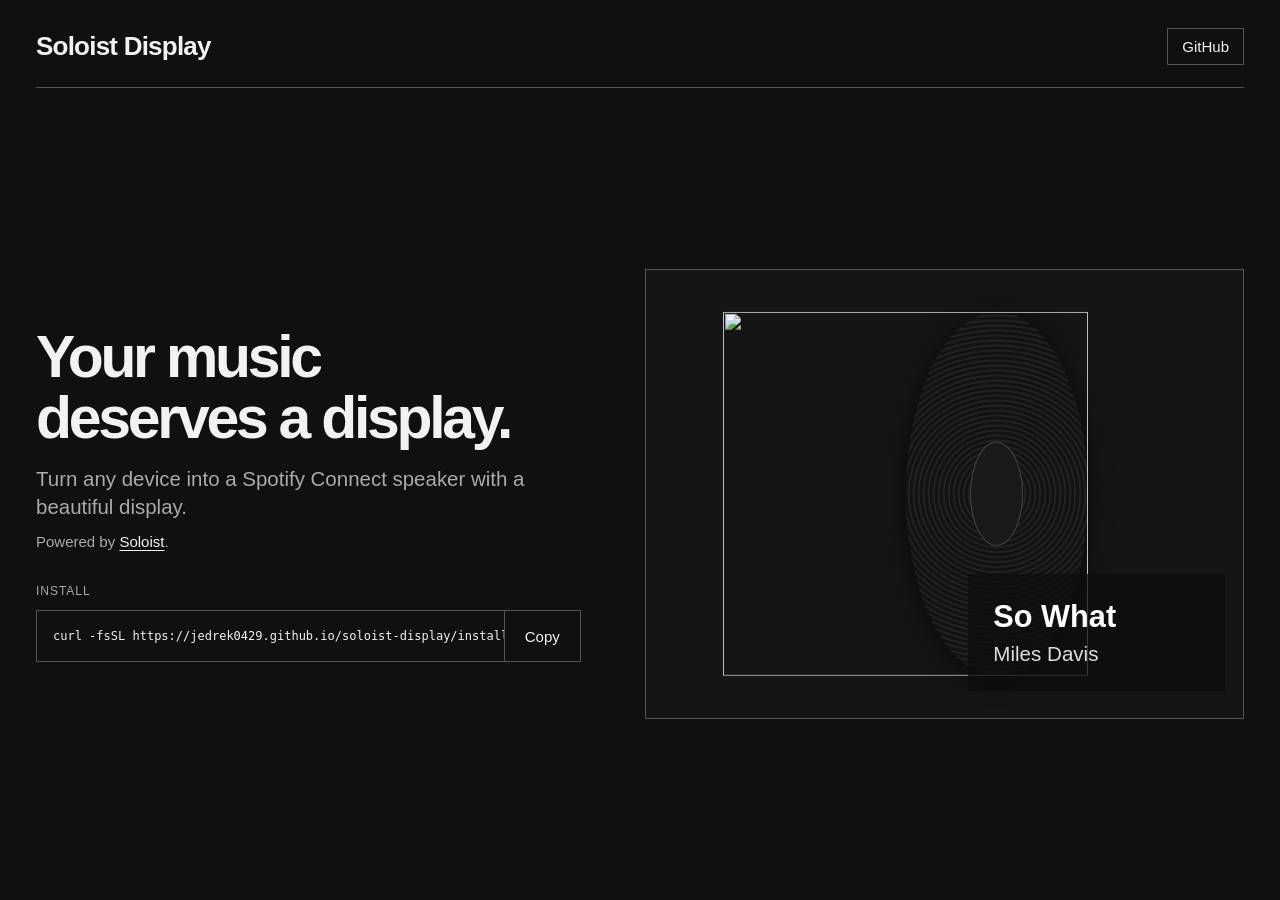
==== site/index.html @ 77459bb2 "style: match half-exposed vinyl in landing poster" ====
<!doctype html>
<html lang="en">
<head>
<meta charset="utf-8">
<meta name="viewport" content="width=device-width,initial-scale=1">
<meta name="theme-color" content="#101010">
<meta name="description" content="Soloist Display — a beautiful now-playing display powered by Spotify Soloist.">
<title>Soloist Display</title>
<link rel="preload" as="image" href="./kind-of-blue.jpg" fetchpriority="high">
<style>
:root{color-scheme:dark;font:15px Arial,Helvetica,sans-serif;background:#101010;color:#f2f2f2;--ink:#f2f2f2;--bg:#101010;--line:#555}
*{box-sizing:border-box}
body{margin:0;min-height:100dvh;background:var(--bg)}
a,button{color:inherit;font:inherit}
a{text-decoration:none}
a:hover{text-decoration:underline}
a:focus-visible,button:focus-visible{outline:2px solid var(--ink);outline-offset:3px}
.shell{width:min(1320px,calc(100% - 72px));margin:auto;min-height:100dvh;display:flex;flex-direction:column}
.topbar{display:flex;align-items:center;justify-content:space-between;gap:20px;border-bottom:1px solid var(--line);padding:28px 0 22px}
.brand{font-size:26px;font-weight:600;letter-spacing:-.03em}
.nav-link{border:1px solid var(--line);padding:9px 14px;white-space:nowrap}
.nav-link:hover{background:var(--ink);color:var(--bg);text-decoration:none}
main{flex:1;min-height:0;display:grid;grid-template-columns:minmax(0,1fr) minmax(0,1.1fr);gap:clamp(30px,5vw,76px);align-items:center;padding:28px 0}
.hero{text-align:left;min-width:0}
h1{font-size:clamp(40px,4.6vw,72px);font-weight:600;letter-spacing:-.055em;line-height:1.05;margin:0 0 16px;text-wrap:balance}
.description{color:#aaa;margin:0 0 13px;font-size:clamp(17px,1.6vw,22px);line-height:1.35;max-width:490px}.powered{color:#aaa;margin:0;font-size:15px}
.powered a{color:var(--ink);text-underline-offset:3px;text-decoration:underline}
.preview{margin:0;position:relative;aspect-ratio:4/3;width:100%;overflow:hidden;border:1px solid var(--line);background:#151515}
.preview iframe{position:absolute;inset:0;z-index:2;display:block;width:100%;height:100%;border:0;pointer-events:none;opacity:0;transition:opacity .16s ease}
.preview-poster{position:absolute;inset:0;overflow:hidden;background:#151515;color:#fff;transition:opacity .16s ease}
.preview-poster:before{content:'';position:absolute;inset:-20%;background:url('./kind-of-blue.jpg') center/cover no-repeat;filter:blur(28px) brightness(.3);transform:scale(1.1)}
.poster-art{position:absolute;width:61%;aspect-ratio:1;left:13%;top:50%;transform:translateY(-50%)}
.poster-vinyl{position:absolute;inset:0;left:50%;border-radius:50%;background:repeating-radial-gradient(circle,#121212 0 2px,#272727 3px,#121212 5px);box-shadow:0 4px 25px #0009}
.poster-vinyl:after{content:'';position:absolute;inset:36%;border-radius:50%;background:#191919;box-shadow:0 0 0 1px #444}
.poster-cover{position:absolute;inset:0;width:100%;height:100%;object-fit:cover}
.poster-meta{position:absolute;right:3%;bottom:6%;width:43%;padding:clamp(12px,2.3vw,25px);background:rgba(13,13,13,.75);font:600 clamp(16px,2.4vw,32px)/1.15 Arial,Helvetica,sans-serif}
.poster-meta span{display:block;margin-top:8px;color:#ddd;font-size:.67em;font-weight:400}
.preview[data-ready='true'] iframe{opacity:1}
.preview[data-ready='true'] .preview-poster{opacity:0;visibility:hidden}

.install{margin-top:34px}
.label{display:block;font-size:12px;letter-spacing:.08em;text-transform:uppercase;color:#aaa;margin-bottom:12px}
.command{display:flex;border:1px solid var(--line);min-width:0}
.command code{flex:1;min-width:0;overflow:auto;white-space:nowrap;padding:16px;font:12px/1.5 ui-monospace,SFMono-Regular,Consolas,monospace}
.command button{cursor:pointer;background:transparent;border:0;border-left:1px solid var(--line);padding:0 20px}
.command button:hover{background:var(--ink);color:var(--bg)}
.version{display:inline-block;margin-top:10px;font-size:12px;color:#888}

[hidden]{display:none!important}
@media(min-width:801px) and (max-height:710px){.topbar{padding:14px 0}main{padding:14px 0}.preview{max-height:calc(100dvh - 105px);width:auto;justify-self:center;max-width:100%}.install{margin-top:22px}}
@media(max-width:800px){.shell{width:calc(100% - 40px)}main{display:flex;flex-direction:column;align-items:stretch;gap:32px;padding:42px 0}.hero{width:100%}h1{font-size:clamp(38px,8vw,60px)}.preview{width:100%;max-width:680px;align-self:center}}
@media(max-width:560px){.shell{width:calc(100% - 32px)}.topbar{padding:20px 0}.brand{font-size:22px}main{padding-top:38px;gap:28px}.command{flex-direction:column}.command button{padding:12px;border-left:0;border-top:1px solid var(--line)}}
@media(prefers-reduced-motion:reduce){.preview iframe,.preview-poster{transition:none}}
</style>
</head>
<body>
<div class="shell">
<header class="topbar"><a class="brand" href="./" aria-label="Soloist Display home">Soloist Display</a><a class="nav-link" href="https://github.com/jedrek0429/soloist-display">GitHub</a></header>
<main>
<section class="hero"><h1>Your music deserves a display.</h1><p class="description">Turn any device into a Spotify Connect speaker with a beautiful display.</p><p class="powered">Powered by <a href="https://developer.spotify.com/documentation/soloist">Soloist</a>.</p><section class="install" id="install"><span class="label">Install</span><div class="command"><code id="command">curl -fsSL https://jedrek0429.github.io/soloist-display/install.sh | sh</code><button type="button" id="copy">Copy</button></div><!-- release-version --></section></section>
<figure class="preview" aria-label="Live Soloist Display preview: Miles Davis, So What">
<div class="preview-poster" aria-hidden="true">
<div class="poster-art"><div class="poster-vinyl"></div><img class="poster-cover" src="./kind-of-blue.jpg" alt="" width="500" height="500" fetchpriority="high"></div>
<div class="poster-meta">So What<span>Miles Davis</span></div>
</div>
<iframe src="./preview.html" title="Animated Soloist Display showing So What by Miles Davis" loading="eager" tabindex="-1"></iframe>
</figure>
</main>
</div>
<script>
const command=document.querySelector('#command').textContent;
const preview=document.querySelector('.preview');
const previewFrame=preview.querySelector('iframe');
window.addEventListener('message',event=>{
 if(event.origin!==location.origin||event.source!==previewFrame.contentWindow||event.data!=='soloist-demo-ready')return;
 preview.dataset.ready='true';
});
document.querySelector('#copy').addEventListener('click',async event=>{
 try{await navigator.clipboard.writeText(command);event.currentTarget.textContent='Copied'}
 catch{event.currentTarget.textContent='Copy failed'}
});
</script>
</body>
</html>
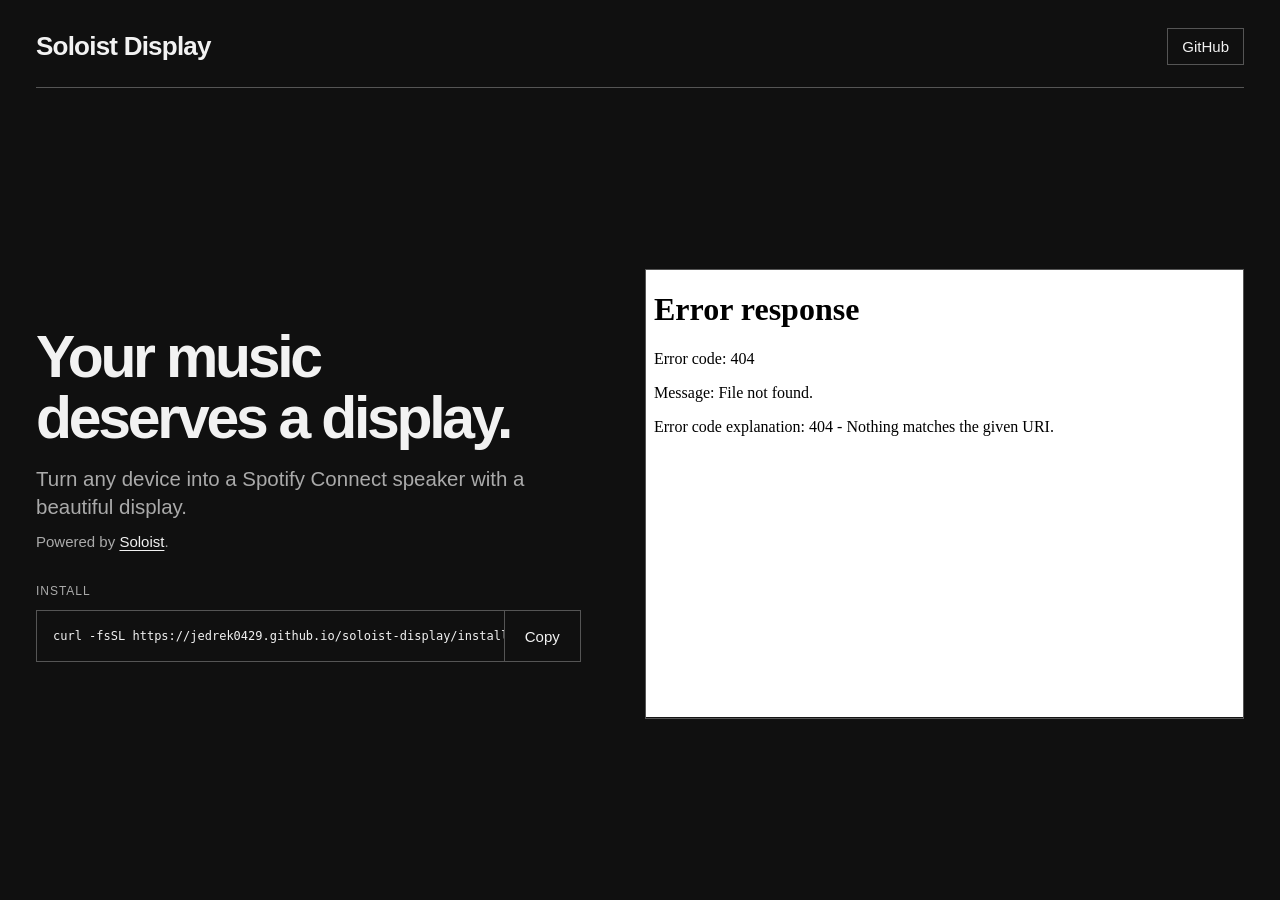
==== commit 4785f65e: "fix: remove mismatched landing-page poster" ====
--- a/site/index.html
+++ b/site/index.html
@@ -7,6 +7,7 @@
 <meta name="description" content="Soloist Display — a beautiful now-playing display powered by Spotify Soloist.">
 <title>Soloist Display</title>
 <link rel="preload" as="image" href="./kind-of-blue.jpg" fetchpriority="high">
+<link rel="preload" as="style" href="./styles.css">
 <style>
 :root{color-scheme:dark;font:15px Arial,Helvetica,sans-serif;background:#101010;color:#f2f2f2;--ink:#f2f2f2;--bg:#101010;--line:#555}
 *{box-sizing:border-box}
@@ -26,17 +27,7 @@
 .description{color:#aaa;margin:0 0 13px;font-size:clamp(17px,1.6vw,22px);line-height:1.35;max-width:490px}.powered{color:#aaa;margin:0;font-size:15px}
 .powered a{color:var(--ink);text-underline-offset:3px;text-decoration:underline}
 .preview{margin:0;position:relative;aspect-ratio:4/3;width:100%;overflow:hidden;border:1px solid var(--line);background:#151515}
-.preview iframe{position:absolute;inset:0;z-index:2;display:block;width:100%;height:100%;border:0;pointer-events:none;opacity:0;transition:opacity .16s ease}
-.preview-poster{position:absolute;inset:0;overflow:hidden;background:#151515;color:#fff;transition:opacity .16s ease}
-.preview-poster:before{content:'';position:absolute;inset:-20%;background:url('./kind-of-blue.jpg') center/cover no-repeat;filter:blur(28px) brightness(.3);transform:scale(1.1)}
-.poster-art{position:absolute;width:61%;aspect-ratio:1;left:13%;top:50%;transform:translateY(-50%)}
-.poster-vinyl{position:absolute;inset:0;left:50%;border-radius:50%;background:repeating-radial-gradient(circle,#121212 0 2px,#272727 3px,#121212 5px);box-shadow:0 4px 25px #0009}
-.poster-vinyl:after{content:'';position:absolute;inset:36%;border-radius:50%;background:#191919;box-shadow:0 0 0 1px #444}
-.poster-cover{position:absolute;inset:0;width:100%;height:100%;object-fit:cover}
-.poster-meta{position:absolute;right:3%;bottom:6%;width:43%;padding:clamp(12px,2.3vw,25px);background:rgba(13,13,13,.75);font:600 clamp(16px,2.4vw,32px)/1.15 Arial,Helvetica,sans-serif}
-.poster-meta span{display:block;margin-top:8px;color:#ddd;font-size:.67em;font-weight:400}
-.preview[data-ready='true'] iframe{opacity:1}
-.preview[data-ready='true'] .preview-poster{opacity:0;visibility:hidden}
+.preview iframe{display:block;width:100%;height:100%;border:0;pointer-events:none}
 
 .install{margin-top:34px}
 .label{display:block;font-size:12px;letter-spacing:.08em;text-transform:uppercase;color:#aaa;margin-bottom:12px}
@@ -50,7 +41,7 @@
 @media(min-width:801px) and (max-height:710px){.topbar{padding:14px 0}main{padding:14px 0}.preview{max-height:calc(100dvh - 105px);width:auto;justify-self:center;max-width:100%}.install{margin-top:22px}}
 @media(max-width:800px){.shell{width:calc(100% - 40px)}main{display:flex;flex-direction:column;align-items:stretch;gap:32px;padding:42px 0}.hero{width:100%}h1{font-size:clamp(38px,8vw,60px)}.preview{width:100%;max-width:680px;align-self:center}}
 @media(max-width:560px){.shell{width:calc(100% - 32px)}.topbar{padding:20px 0}.brand{font-size:22px}main{padding-top:38px;gap:28px}.command{flex-direction:column}.command button{padding:12px;border-left:0;border-top:1px solid var(--line)}}
-@media(prefers-reduced-motion:reduce){.preview iframe,.preview-poster{transition:none}}
+@media(prefers-reduced-motion:reduce){.preview iframe{visibility:visible}}
 </style>
 </head>
 <body>
@@ -58,23 +49,11 @@
 <header class="topbar"><a class="brand" href="./" aria-label="Soloist Display home">Soloist Display</a><a class="nav-link" href="https://github.com/jedrek0429/soloist-display">GitHub</a></header>
 <main>
 <section class="hero"><h1>Your music deserves a display.</h1><p class="description">Turn any device into a Spotify Connect speaker with a beautiful display.</p><p class="powered">Powered by <a href="https://developer.spotify.com/documentation/soloist">Soloist</a>.</p><section class="install" id="install"><span class="label">Install</span><div class="command"><code id="command">curl -fsSL https://jedrek0429.github.io/soloist-display/install.sh | sh</code><button type="button" id="copy">Copy</button></div><!-- release-version --></section></section>
-<figure class="preview" aria-label="Live Soloist Display preview: Miles Davis, So What">
-<div class="preview-poster" aria-hidden="true">
-<div class="poster-art"><div class="poster-vinyl"></div><img class="poster-cover" src="./kind-of-blue.jpg" alt="" width="500" height="500" fetchpriority="high"></div>
-<div class="poster-meta">So What<span>Miles Davis</span></div>
-</div>
-<iframe src="./preview.html" title="Animated Soloist Display showing So What by Miles Davis" loading="eager" tabindex="-1"></iframe>
-</figure>
+<figure class="preview" aria-label="Live Soloist Display preview: Miles Davis, So What"><iframe src="./preview.html" title="Animated Soloist Display showing So What by Miles Davis" loading="eager" tabindex="-1"></iframe></figure>
 </main>
 </div>
 <script>
 const command=document.querySelector('#command').textContent;
-const preview=document.querySelector('.preview');
-const previewFrame=preview.querySelector('iframe');
-window.addEventListener('message',event=>{
- if(event.origin!==location.origin||event.source!==previewFrame.contentWindow||event.data!=='soloist-demo-ready')return;
- preview.dataset.ready='true';
-});
 document.querySelector('#copy').addEventListener('click',async event=>{
  try{await navigator.clipboard.writeText(command);event.currentTarget.textContent='Copied'}
  catch{event.currentTarget.textContent='Copy failed'}
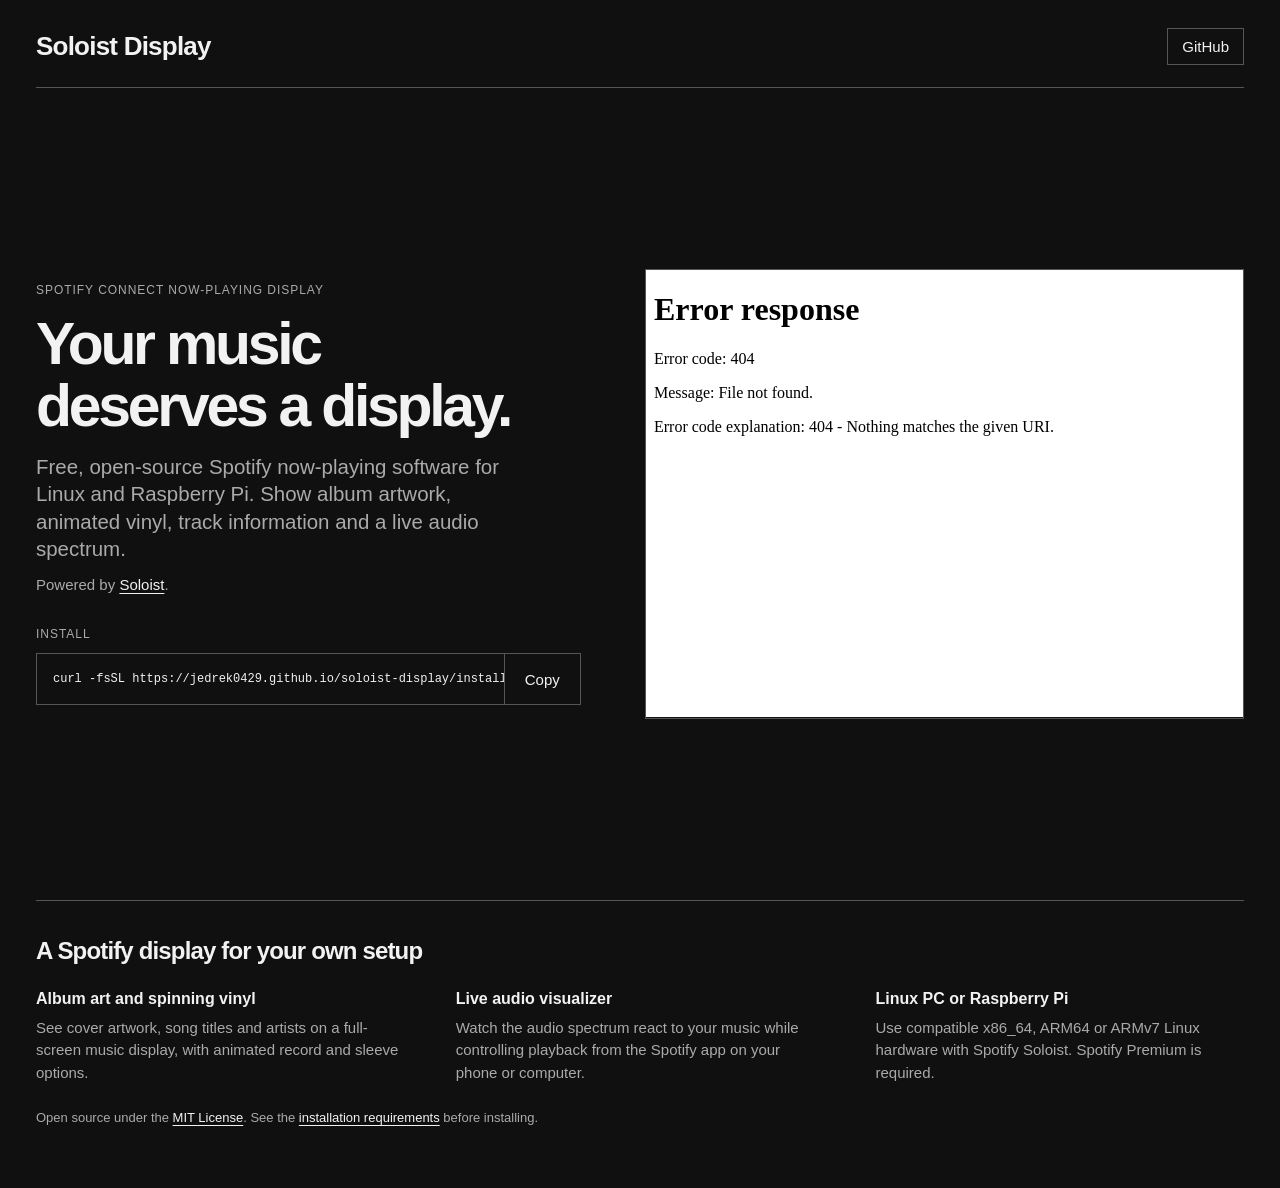
==== commit fcbbe2ce: "seo: describe Soloist Display for Spotify searches" ====
--- a/site/index.html
+++ b/site/index.html
@@ -4,8 +4,43 @@
 <meta charset="utf-8">
 <meta name="viewport" content="width=device-width,initial-scale=1">
 <meta name="theme-color" content="#101010">
-<meta name="description" content="Soloist Display — a beautiful now-playing display powered by Spotify Soloist.">
-<title>Soloist Display</title>
+<meta name="description" content="Free, open-source Spotify Connect display for Linux and Raspberry Pi. See album artwork, animated vinyl, track details and a live audio spectrum.">
+<meta name="robots" content="index,follow,max-image-preview:large">
+<link rel="canonical" href="https://jedrek0429.github.io/soloist-display/">
+<meta property="og:type" content="website">
+<meta property="og:site_name" content="Soloist Display">
+<meta property="og:title" content="Spotify Connect Now Playing Display | Soloist Display">
+<meta property="og:description" content="Turn a Linux PC or Raspberry Pi into a beautiful Spotify Connect display with animated vinyl, album artwork and a live audio visualizer.">
+<meta property="og:url" content="https://jedrek0429.github.io/soloist-display/">
+<meta property="og:image" content="https://jedrek0429.github.io/soloist-display/og-image.webp">
+<meta property="og:image:alt" content="Soloist Display showing album art, vinyl record and now-playing information">
+<meta name="twitter:card" content="summary_large_image">
+<meta name="twitter:title" content="Spotify Connect Now Playing Display | Soloist Display">
+<meta name="twitter:description" content="Open-source Spotify Connect display for Linux and Raspberry Pi, with album art, vinyl animation and a live visualizer.">
+<meta name="twitter:image" content="https://jedrek0429.github.io/soloist-display/og-image.webp">
+<title>Spotify Connect Now Playing Display | Soloist Display</title>
+<script type="application/ld+json">
+{
+  "@context": "https://schema.org",
+  "@type": "SoftwareApplication",
+  "name": "Soloist Display",
+  "url": "https://jedrek0429.github.io/soloist-display/",
+  "description": "Free, open-source Spotify Connect now-playing display for Linux and Raspberry Pi with animated vinyl, cover art, track details and a live audio spectrum.",
+  "applicationCategory": "MultimediaApplication",
+  "operatingSystem": "Linux",
+  "softwareRequirements": "Linux with systemd and glibc 2.38 or later; Spotify Premium",
+  "image": "https://jedrek0429.github.io/soloist-display/og-image.webp",
+  "downloadUrl": "https://github.com/jedrek0429/soloist-display/releases",
+  "codeRepository": "https://github.com/jedrek0429/soloist-display",
+  "license": "https://github.com/jedrek0429/soloist-display/blob/main/LICENSE",
+  "isAccessibleForFree": true,
+  "offers": {
+    "@type": "Offer",
+    "price": "0",
+    "priceCurrency": "USD"
+  }
+}
+</script>
 <link rel="preload" as="image" href="./kind-of-blue.jpg" fetchpriority="high">
 <link rel="preload" as="style" href="./styles.css">
 <style>
@@ -24,7 +59,7 @@
 main{flex:1;min-height:0;display:grid;grid-template-columns:minmax(0,1fr) minmax(0,1.1fr);gap:clamp(30px,5vw,76px);align-items:center;padding:28px 0}
 .hero{text-align:left;min-width:0}
 h1{font-size:clamp(40px,4.6vw,72px);font-weight:600;letter-spacing:-.055em;line-height:1.05;margin:0 0 16px;text-wrap:balance}
-.description{color:#aaa;margin:0 0 13px;font-size:clamp(17px,1.6vw,22px);line-height:1.35;max-width:490px}.powered{color:#aaa;margin:0;font-size:15px}
+.eyebrow{font-size:12px;letter-spacing:.08em;text-transform:uppercase;color:#aaa;margin:0 0 16px}.description{color:#aaa;margin:0 0 13px;font-size:clamp(17px,1.6vw,22px);line-height:1.35;max-width:490px}.powered{color:#aaa;margin:0;font-size:15px}
 .powered a{color:var(--ink);text-underline-offset:3px;text-decoration:underline}
 .preview{margin:0;position:relative;aspect-ratio:4/3;width:100%;overflow:hidden;border:1px solid var(--line);background:#151515}
 .preview iframe{display:block;width:100%;height:100%;border:0;pointer-events:none}
@@ -37,10 +72,17 @@
 .command button:hover{background:var(--ink);color:var(--bg)}
 .version{display:inline-block;margin-top:10px;font-size:12px;color:#888}
 
+.features{width:min(1320px,calc(100% - 72px));margin:0 auto;padding:36px 0 60px;border-top:1px solid var(--line)}
+.features h2{font-size:24px;line-height:1.2;letter-spacing:-.035em;margin:0 0 24px}
+.feature-grid{display:grid;grid-template-columns:repeat(3,minmax(0,1fr));gap:clamp(24px,4vw,64px)}
+.features h3{font-size:16px;font-weight:600;margin:0 0 9px}
+.features p{font-size:15px;line-height:1.5;color:#aaa;margin:0}
+.features .feature-note{margin-top:24px;font-size:13px}
+.features a{text-decoration:underline;text-underline-offset:3px;color:var(--ink)}
 [hidden]{display:none!important}
 @media(min-width:801px) and (max-height:710px){.topbar{padding:14px 0}main{padding:14px 0}.preview{max-height:calc(100dvh - 105px);width:auto;justify-self:center;max-width:100%}.install{margin-top:22px}}
-@media(max-width:800px){.shell{width:calc(100% - 40px)}main{display:flex;flex-direction:column;align-items:stretch;gap:32px;padding:42px 0}.hero{width:100%}h1{font-size:clamp(38px,8vw,60px)}.preview{width:100%;max-width:680px;align-self:center}}
-@media(max-width:560px){.shell{width:calc(100% - 32px)}.topbar{padding:20px 0}.brand{font-size:22px}main{padding-top:38px;gap:28px}.command{flex-direction:column}.command button{padding:12px;border-left:0;border-top:1px solid var(--line)}}
+@media(max-width:800px){.shell,.features{width:calc(100% - 40px)}main{display:flex;flex-direction:column;align-items:stretch;gap:32px;padding:42px 0}.hero{width:100%}h1{font-size:clamp(38px,8vw,60px)}.preview{width:100%;max-width:680px;align-self:center}.feature-grid{grid-template-columns:1fr;gap:24px}}
+@media(max-width:560px){.shell,.features{width:calc(100% - 32px)}.topbar{padding:20px 0}.brand{font-size:22px}main{padding-top:38px;gap:28px}.command{flex-direction:column}.command button{padding:12px;border-left:0;border-top:1px solid var(--line)}}
 @media(prefers-reduced-motion:reduce){.preview iframe{visibility:visible}}
 </style>
 </head>
@@ -48,10 +90,19 @@
 <div class="shell">
 <header class="topbar"><a class="brand" href="./" aria-label="Soloist Display home">Soloist Display</a><a class="nav-link" href="https://github.com/jedrek0429/soloist-display">GitHub</a></header>
 <main>
-<section class="hero"><h1>Your music deserves a display.</h1><p class="description">Turn any device into a Spotify Connect speaker with a beautiful display.</p><p class="powered">Powered by <a href="https://developer.spotify.com/documentation/soloist">Soloist</a>.</p><section class="install" id="install"><span class="label">Install</span><div class="command"><code id="command">curl -fsSL https://jedrek0429.github.io/soloist-display/install.sh | sh</code><button type="button" id="copy">Copy</button></div><!-- release-version --></section></section>
+<section class="hero"><p class="eyebrow">Spotify Connect now-playing display</p><h1>Your music deserves a display.</h1><p class="description">Free, open-source Spotify now-playing software for Linux and Raspberry Pi. Show album artwork, animated vinyl, track information and a live audio spectrum.</p><p class="powered">Powered by <a href="https://developer.spotify.com/documentation/soloist">Soloist</a>.</p><section class="install" id="install"><span class="label">Install</span><div class="command"><code id="command">curl -fsSL https://jedrek0429.github.io/soloist-display/install.sh | sh</code><button type="button" id="copy">Copy</button></div><!-- release-version --></section></section>
 <figure class="preview" aria-label="Live Soloist Display preview: Miles Davis, So What"><iframe src="./preview.html" title="Animated Soloist Display showing So What by Miles Davis" loading="eager" tabindex="-1"></iframe></figure>
 </main>
 </div>
+<section class="features" aria-labelledby="features-heading">
+<h2 id="features-heading">A Spotify display for your own setup</h2>
+<div class="feature-grid">
+<article><h3>Album art and spinning vinyl</h3><p>See cover artwork, song titles and artists on a full-screen music display, with animated record and sleeve options.</p></article>
+<article><h3>Live audio visualizer</h3><p>Watch the audio spectrum react to your music while controlling playback from the Spotify app on your phone or computer.</p></article>
+<article><h3>Linux PC or Raspberry Pi</h3><p>Use compatible x86_64, ARM64 or ARMv7 Linux hardware with Spotify Soloist. Spotify Premium is required.</p></article>
+</div>
+<p class="feature-note">Open source under the <a href="https://github.com/jedrek0429/soloist-display/blob/main/LICENSE">MIT License</a>. See the <a href="https://github.com/jedrek0429/soloist-display#install">installation requirements</a> before installing.</p>
+</section>
 <script>
 const command=document.querySelector('#command').textContent;
 document.querySelector('#copy').addEventListener('click',async event=>{
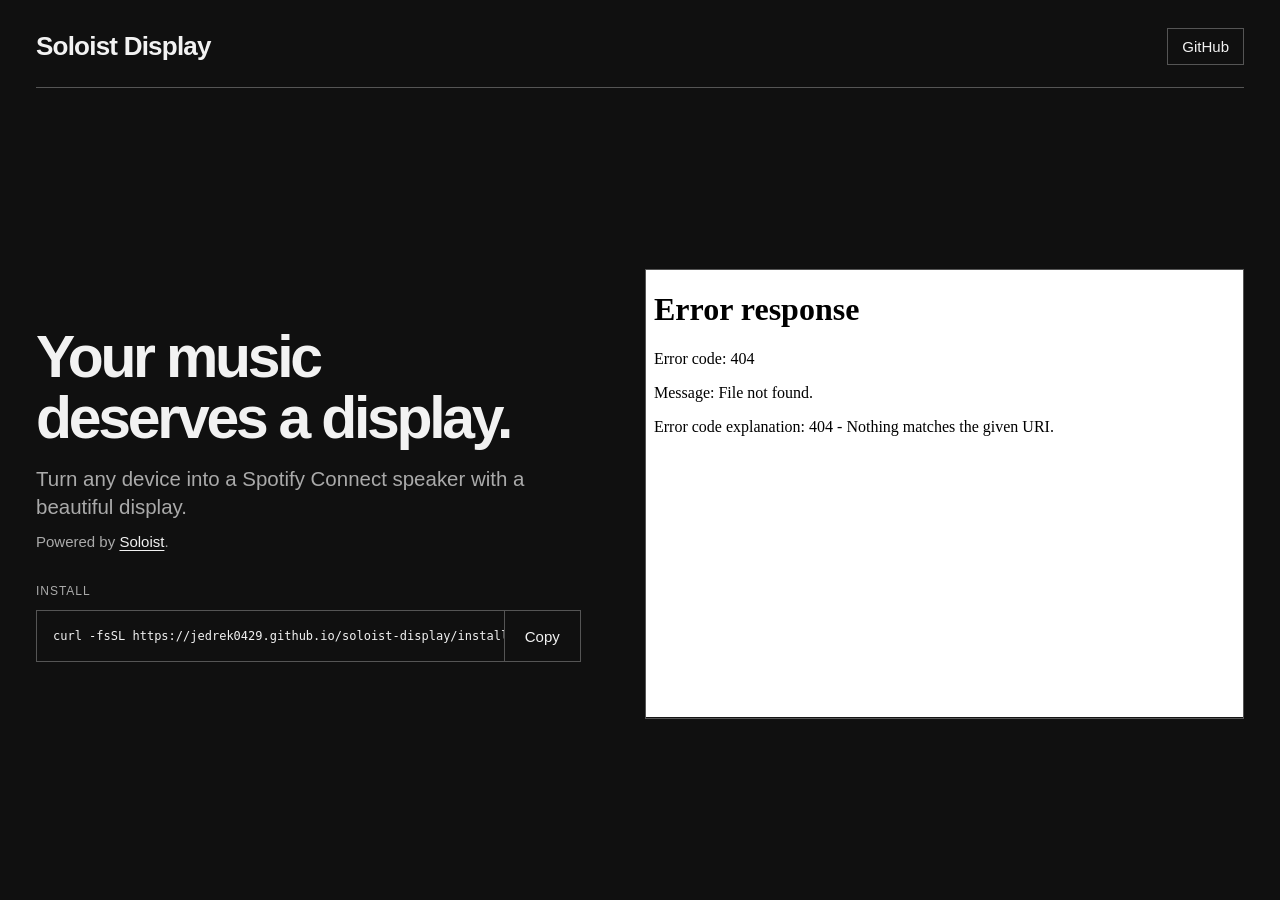
==== commit 6ebd3481: "seo: describe Spotify Connect playback before visuals" ====
--- a/site/index.html
+++ b/site/index.html
@@ -4,28 +4,28 @@
 <meta charset="utf-8">
 <meta name="viewport" content="width=device-width,initial-scale=1">
 <meta name="theme-color" content="#101010">
-<meta name="description" content="Free, open-source Spotify Connect display for Linux and Raspberry Pi. See album artwork, animated vinyl, track details and a live audio spectrum.">
+<meta name="description" content="Turn a Linux PC or Raspberry Pi into a Spotify Connect speaker with a full-screen music display, album artwork and a live audio spectrum.">
 <meta name="robots" content="index,follow,max-image-preview:large">
 <link rel="canonical" href="https://jedrek0429.github.io/soloist-display/">
 <meta property="og:type" content="website">
 <meta property="og:site_name" content="Soloist Display">
-<meta property="og:title" content="Spotify Connect Now Playing Display | Soloist Display">
-<meta property="og:description" content="Turn a Linux PC or Raspberry Pi into a beautiful Spotify Connect display with animated vinyl, album artwork and a live audio visualizer.">
+<meta property="og:title" content="Spotify Connect Speaker & Display | Soloist Display">
+<meta property="og:description" content="Turn a Linux PC or Raspberry Pi into a Spotify Connect speaker with a beautiful display, animated vinyl, album artwork and a live audio spectrum.">
 <meta property="og:url" content="https://jedrek0429.github.io/soloist-display/">
 <meta property="og:image" content="https://jedrek0429.github.io/soloist-display/og-image.webp">
 <meta property="og:image:alt" content="Soloist Display showing album art, vinyl record and now-playing information">
 <meta name="twitter:card" content="summary_large_image">
-<meta name="twitter:title" content="Spotify Connect Now Playing Display | Soloist Display">
-<meta name="twitter:description" content="Open-source Spotify Connect display for Linux and Raspberry Pi, with album art, vinyl animation and a live visualizer.">
+<meta name="twitter:title" content="Spotify Connect Speaker & Display | Soloist Display">
+<meta name="twitter:description" content="Spotify Connect speaker and music display for Linux and Raspberry Pi. Play music and see album art, animated vinyl and a live spectrum.">
 <meta name="twitter:image" content="https://jedrek0429.github.io/soloist-display/og-image.webp">
-<title>Spotify Connect Now Playing Display | Soloist Display</title>
+<title>Spotify Connect Speaker & Display | Soloist Display</title>
 <script type="application/ld+json">
 {
   "@context": "https://schema.org",
   "@type": "SoftwareApplication",
   "name": "Soloist Display",
   "url": "https://jedrek0429.github.io/soloist-display/",
-  "description": "Free, open-source Spotify Connect now-playing display for Linux and Raspberry Pi with animated vinyl, cover art, track details and a live audio spectrum.",
+  "description": "Free, open-source software that turns a Linux PC or Raspberry Pi into a Spotify Connect speaker with a full-screen music display, animated vinyl, album art and live audio spectrum.",
   "applicationCategory": "MultimediaApplication",
   "operatingSystem": "Linux",
   "softwareRequirements": "Linux with systemd and glibc 2.38 or later; Spotify Premium",
@@ -59,7 +59,7 @@
 main{flex:1;min-height:0;display:grid;grid-template-columns:minmax(0,1fr) minmax(0,1.1fr);gap:clamp(30px,5vw,76px);align-items:center;padding:28px 0}
 .hero{text-align:left;min-width:0}
 h1{font-size:clamp(40px,4.6vw,72px);font-weight:600;letter-spacing:-.055em;line-height:1.05;margin:0 0 16px;text-wrap:balance}
-.eyebrow{font-size:12px;letter-spacing:.08em;text-transform:uppercase;color:#aaa;margin:0 0 16px}.description{color:#aaa;margin:0 0 13px;font-size:clamp(17px,1.6vw,22px);line-height:1.35;max-width:490px}.powered{color:#aaa;margin:0;font-size:15px}
+.description{color:#aaa;margin:0 0 13px;font-size:clamp(17px,1.6vw,22px);line-height:1.35;max-width:490px}.powered{color:#aaa;margin:0;font-size:15px}
 .powered a{color:var(--ink);text-underline-offset:3px;text-decoration:underline}
 .preview{margin:0;position:relative;aspect-ratio:4/3;width:100%;overflow:hidden;border:1px solid var(--line);background:#151515}
 .preview iframe{display:block;width:100%;height:100%;border:0;pointer-events:none}
@@ -72,17 +72,10 @@
 .command button:hover{background:var(--ink);color:var(--bg)}
 .version{display:inline-block;margin-top:10px;font-size:12px;color:#888}
 
-.features{width:min(1320px,calc(100% - 72px));margin:0 auto;padding:36px 0 60px;border-top:1px solid var(--line)}
-.features h2{font-size:24px;line-height:1.2;letter-spacing:-.035em;margin:0 0 24px}
-.feature-grid{display:grid;grid-template-columns:repeat(3,minmax(0,1fr));gap:clamp(24px,4vw,64px)}
-.features h3{font-size:16px;font-weight:600;margin:0 0 9px}
-.features p{font-size:15px;line-height:1.5;color:#aaa;margin:0}
-.features .feature-note{margin-top:24px;font-size:13px}
-.features a{text-decoration:underline;text-underline-offset:3px;color:var(--ink)}
 [hidden]{display:none!important}
 @media(min-width:801px) and (max-height:710px){.topbar{padding:14px 0}main{padding:14px 0}.preview{max-height:calc(100dvh - 105px);width:auto;justify-self:center;max-width:100%}.install{margin-top:22px}}
-@media(max-width:800px){.shell,.features{width:calc(100% - 40px)}main{display:flex;flex-direction:column;align-items:stretch;gap:32px;padding:42px 0}.hero{width:100%}h1{font-size:clamp(38px,8vw,60px)}.preview{width:100%;max-width:680px;align-self:center}.feature-grid{grid-template-columns:1fr;gap:24px}}
-@media(max-width:560px){.shell,.features{width:calc(100% - 32px)}.topbar{padding:20px 0}.brand{font-size:22px}main{padding-top:38px;gap:28px}.command{flex-direction:column}.command button{padding:12px;border-left:0;border-top:1px solid var(--line)}}
+@media(max-width:800px){.shell{width:calc(100% - 40px)}main{display:flex;flex-direction:column;align-items:stretch;gap:32px;padding:42px 0}.hero{width:100%}h1{font-size:clamp(38px,8vw,60px)}.preview{width:100%;max-width:680px;align-self:center}}
+@media(max-width:560px){.shell{width:calc(100% - 32px)}.topbar{padding:20px 0}.brand{font-size:22px}main{padding-top:38px;gap:28px}.command{flex-direction:column}.command button{padding:12px;border-left:0;border-top:1px solid var(--line)}}
 @media(prefers-reduced-motion:reduce){.preview iframe{visibility:visible}}
 </style>
 </head>
@@ -90,19 +83,10 @@
 <div class="shell">
 <header class="topbar"><a class="brand" href="./" aria-label="Soloist Display home">Soloist Display</a><a class="nav-link" href="https://github.com/jedrek0429/soloist-display">GitHub</a></header>
 <main>
-<section class="hero"><p class="eyebrow">Spotify Connect now-playing display</p><h1>Your music deserves a display.</h1><p class="description">Free, open-source Spotify now-playing software for Linux and Raspberry Pi. Show album artwork, animated vinyl, track information and a live audio spectrum.</p><p class="powered">Powered by <a href="https://developer.spotify.com/documentation/soloist">Soloist</a>.</p><section class="install" id="install"><span class="label">Install</span><div class="command"><code id="command">curl -fsSL https://jedrek0429.github.io/soloist-display/install.sh | sh</code><button type="button" id="copy">Copy</button></div><!-- release-version --></section></section>
+<section class="hero"><h1>Your music deserves a display.</h1><p class="description">Turn any device into a Spotify Connect speaker with a beautiful display.</p><p class="powered">Powered by <a href="https://developer.spotify.com/documentation/soloist">Soloist</a>.</p><section class="install" id="install"><span class="label">Install</span><div class="command"><code id="command">curl -fsSL https://jedrek0429.github.io/soloist-display/install.sh | sh</code><button type="button" id="copy">Copy</button></div><!-- release-version --></section></section>
 <figure class="preview" aria-label="Live Soloist Display preview: Miles Davis, So What"><iframe src="./preview.html" title="Animated Soloist Display showing So What by Miles Davis" loading="eager" tabindex="-1"></iframe></figure>
 </main>
 </div>
-<section class="features" aria-labelledby="features-heading">
-<h2 id="features-heading">A Spotify display for your own setup</h2>
-<div class="feature-grid">
-<article><h3>Album art and spinning vinyl</h3><p>See cover artwork, song titles and artists on a full-screen music display, with animated record and sleeve options.</p></article>
-<article><h3>Live audio visualizer</h3><p>Watch the audio spectrum react to your music while controlling playback from the Spotify app on your phone or computer.</p></article>
-<article><h3>Linux PC or Raspberry Pi</h3><p>Use compatible x86_64, ARM64 or ARMv7 Linux hardware with Spotify Soloist. Spotify Premium is required.</p></article>
-</div>
-<p class="feature-note">Open source under the <a href="https://github.com/jedrek0429/soloist-display/blob/main/LICENSE">MIT License</a>. See the <a href="https://github.com/jedrek0429/soloist-display#install">installation requirements</a> before installing.</p>
-</section>
 <script>
 const command=document.querySelector('#command').textContent;
 document.querySelector('#copy').addEventListener('click',async event=>{
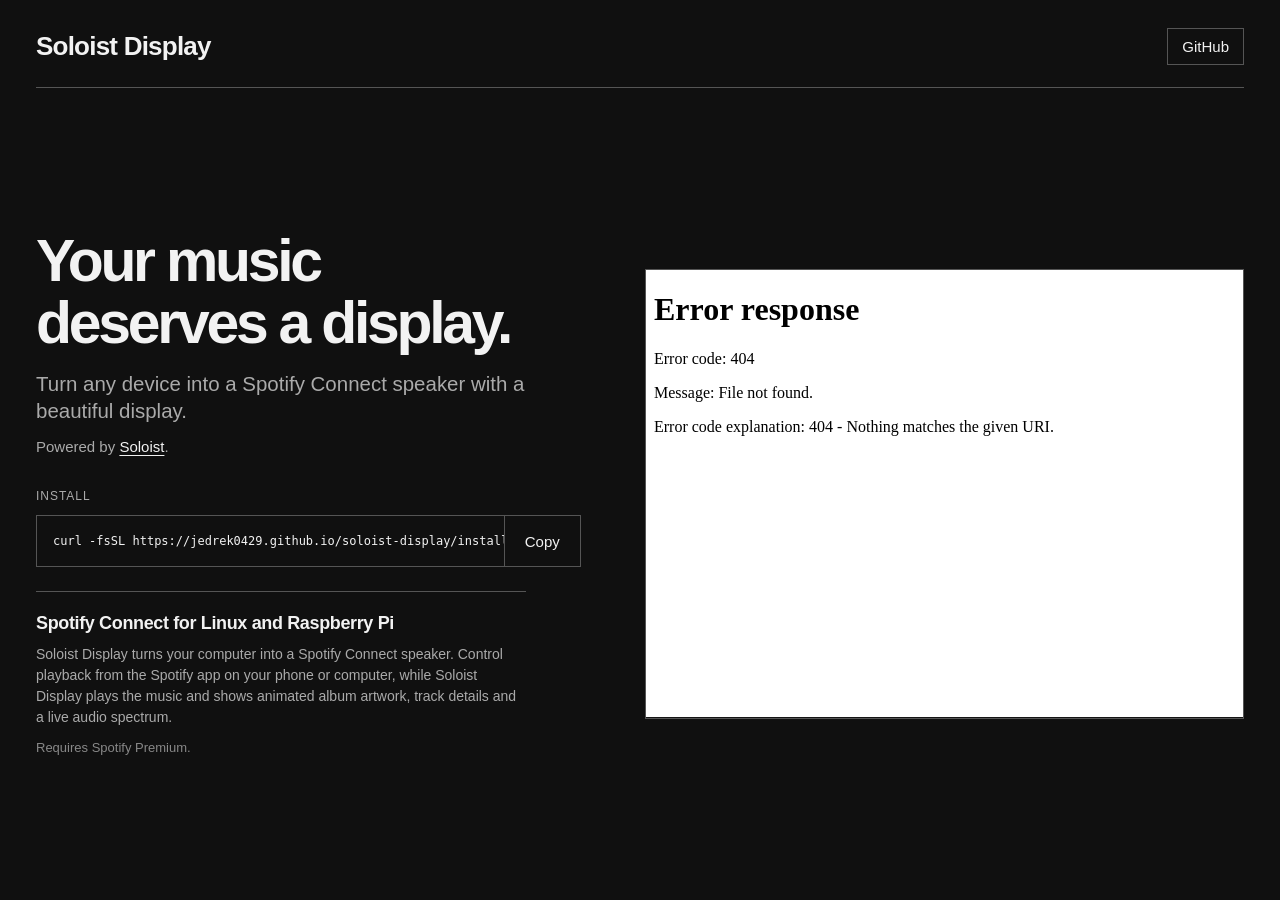
==== commit 65a7a5fd: "site: fit factual Spotify Connect copy into the landing layout" ====
--- a/site/index.html
+++ b/site/index.html
@@ -10,13 +10,16 @@
 <meta property="og:type" content="website">
 <meta property="og:site_name" content="Soloist Display">
 <meta property="og:title" content="Spotify Connect Speaker & Display | Soloist Display">
-<meta property="og:description" content="Turn a Linux PC or Raspberry Pi into a Spotify Connect speaker with a beautiful display, animated vinyl, album artwork and a live audio spectrum.">
+<meta property="og:description" content="Turn a Linux PC or Raspberry Pi into a Spotify Connect speaker with a beautiful display, animated album artwork and a live audio spectrum.">
 <meta property="og:url" content="https://jedrek0429.github.io/soloist-display/">
 <meta property="og:image" content="https://jedrek0429.github.io/soloist-display/og-image.webp">
-<meta property="og:image:alt" content="Soloist Display showing album art, vinyl record and now-playing information">
+<meta property="og:image:type" content="image/webp">
+<meta property="og:image:width" content="640">
+<meta property="og:image:height" content="336">
+<meta property="og:image:alt" content="Soloist Display showing Chris Rainbow album artwork and track information">
 <meta name="twitter:card" content="summary_large_image">
 <meta name="twitter:title" content="Spotify Connect Speaker & Display | Soloist Display">
-<meta name="twitter:description" content="Spotify Connect speaker and music display for Linux and Raspberry Pi. Play music and see album art, animated vinyl and a live spectrum.">
+<meta name="twitter:description" content="Spotify Connect speaker and music display for Linux and Raspberry Pi. Play music and see animated album artwork and a live audio spectrum.">
 <meta name="twitter:image" content="https://jedrek0429.github.io/soloist-display/og-image.webp">
 <title>Spotify Connect Speaker & Display | Soloist Display</title>
 <script type="application/ld+json">
@@ -25,7 +28,7 @@
   "@type": "SoftwareApplication",
   "name": "Soloist Display",
   "url": "https://jedrek0429.github.io/soloist-display/",
-  "description": "Free, open-source software that turns a Linux PC or Raspberry Pi into a Spotify Connect speaker with a full-screen music display, animated vinyl, album art and live audio spectrum.",
+  "description": "Free, open-source software that turns a Linux PC or Raspberry Pi into a Spotify Connect speaker with a full-screen music display, animated album artwork and a live audio spectrum.",
   "applicationCategory": "MultimediaApplication",
   "operatingSystem": "Linux",
   "softwareRequirements": "Linux with systemd and glibc 2.38 or later; Spotify Premium",
@@ -56,15 +59,19 @@
 .brand{font-size:26px;font-weight:600;letter-spacing:-.03em}
 .nav-link{border:1px solid var(--line);padding:9px 14px;white-space:nowrap}
 .nav-link:hover{background:var(--ink);color:var(--bg);text-decoration:none}
-main{flex:1;min-height:0;display:grid;grid-template-columns:minmax(0,1fr) minmax(0,1.1fr);gap:clamp(30px,5vw,76px);align-items:center;padding:28px 0}
-.hero{text-align:left;min-width:0}
+main{flex:1;min-height:0;display:grid;grid-template:"hero preview" auto "about preview" auto / minmax(0,1fr) minmax(0,1.1fr);column-gap:clamp(30px,5vw,76px);row-gap:24px;align-content:center;align-items:center;padding:28px 0}
+.hero{grid-area:hero;text-align:left;min-width:0}
 h1{font-size:clamp(40px,4.6vw,72px);font-weight:600;letter-spacing:-.055em;line-height:1.05;margin:0 0 16px;text-wrap:balance}
 .description{color:#aaa;margin:0 0 13px;font-size:clamp(17px,1.6vw,22px);line-height:1.35;max-width:490px}.powered{color:#aaa;margin:0;font-size:15px}
 .powered a{color:var(--ink);text-underline-offset:3px;text-decoration:underline}
-.preview{margin:0;position:relative;aspect-ratio:4/3;width:100%;overflow:hidden;border:1px solid var(--line);background:#151515}
+.preview{grid-area:preview;margin:0;position:relative;aspect-ratio:4/3;width:100%;overflow:hidden;border:1px solid var(--line);background:#151515}
 .preview iframe{display:block;width:100%;height:100%;border:0;pointer-events:none}
 
 .install{margin-top:34px}
+.about{grid-area:about;min-width:0;max-width:490px;border-top:1px solid var(--line);padding-top:20px}
+.about h2{font-size:18px;font-weight:600;letter-spacing:-.02em;line-height:1.3;margin:0 0 9px}
+.about p{color:#aaa;font-size:14px;line-height:1.5;margin:0}
+.about .requirement{font-size:13px;color:#888;margin-top:10px}
 .label{display:block;font-size:12px;letter-spacing:.08em;text-transform:uppercase;color:#aaa;margin-bottom:12px}
 .command{display:flex;border:1px solid var(--line);min-width:0}
 .command code{flex:1;min-width:0;overflow:auto;white-space:nowrap;padding:16px;font:12px/1.5 ui-monospace,SFMono-Regular,Consolas,monospace}
@@ -73,7 +80,9 @@
 .version{display:inline-block;margin-top:10px;font-size:12px;color:#888}
 
 [hidden]{display:none!important}
-@media(min-width:801px) and (max-height:710px){.topbar{padding:14px 0}main{padding:14px 0}.preview{max-height:calc(100dvh - 105px);width:auto;justify-self:center;max-width:100%}.install{margin-top:22px}}
+@media(min-width:801px) and (max-height:800px){main{row-gap:16px}.install{margin-top:24px}.about{padding-top:16px}.about p{font-size:13px;line-height:1.45}}
+@media(min-width:801px) and (max-height:710px){.topbar{padding:14px 0}main{padding:14px 0}.preview{max-height:calc(100dvh - 105px);width:auto;justify-self:center;max-width:100%}.install{margin-top:18px}}
+@media(min-width:801px) and (max-width:1100px){h1{font-size:clamp(36px,4.2vw,48px)}.description{font-size:18px}.about h2{font-size:16px}.about p{font-size:13px}}
 @media(max-width:800px){.shell{width:calc(100% - 40px)}main{display:flex;flex-direction:column;align-items:stretch;gap:32px;padding:42px 0}.hero{width:100%}h1{font-size:clamp(38px,8vw,60px)}.preview{width:100%;max-width:680px;align-self:center}}
 @media(max-width:560px){.shell{width:calc(100% - 32px)}.topbar{padding:20px 0}.brand{font-size:22px}main{padding-top:38px;gap:28px}.command{flex-direction:column}.command button{padding:12px;border-left:0;border-top:1px solid var(--line)}}
 @media(prefers-reduced-motion:reduce){.preview iframe{visibility:visible}}
@@ -85,6 +94,7 @@
 <main>
 <section class="hero"><h1>Your music deserves a display.</h1><p class="description">Turn any device into a Spotify Connect speaker with a beautiful display.</p><p class="powered">Powered by <a href="https://developer.spotify.com/documentation/soloist">Soloist</a>.</p><section class="install" id="install"><span class="label">Install</span><div class="command"><code id="command">curl -fsSL https://jedrek0429.github.io/soloist-display/install.sh | sh</code><button type="button" id="copy">Copy</button></div><!-- release-version --></section></section>
 <figure class="preview" aria-label="Live Soloist Display preview: Miles Davis, So What"><iframe src="./preview.html" title="Animated Soloist Display showing So What by Miles Davis" loading="eager" tabindex="-1"></iframe></figure>
+<section class="about" aria-labelledby="about-heading"><h2 id="about-heading">Spotify Connect for Linux and Raspberry Pi</h2><p>Soloist Display turns your computer into a Spotify Connect speaker. Control playback from the Spotify app on your phone or computer, while Soloist Display plays the music and shows animated album artwork, track details and a live audio spectrum.</p><p class="requirement">Requires Spotify Premium.</p></section>
 </main>
 </div>
 <script>
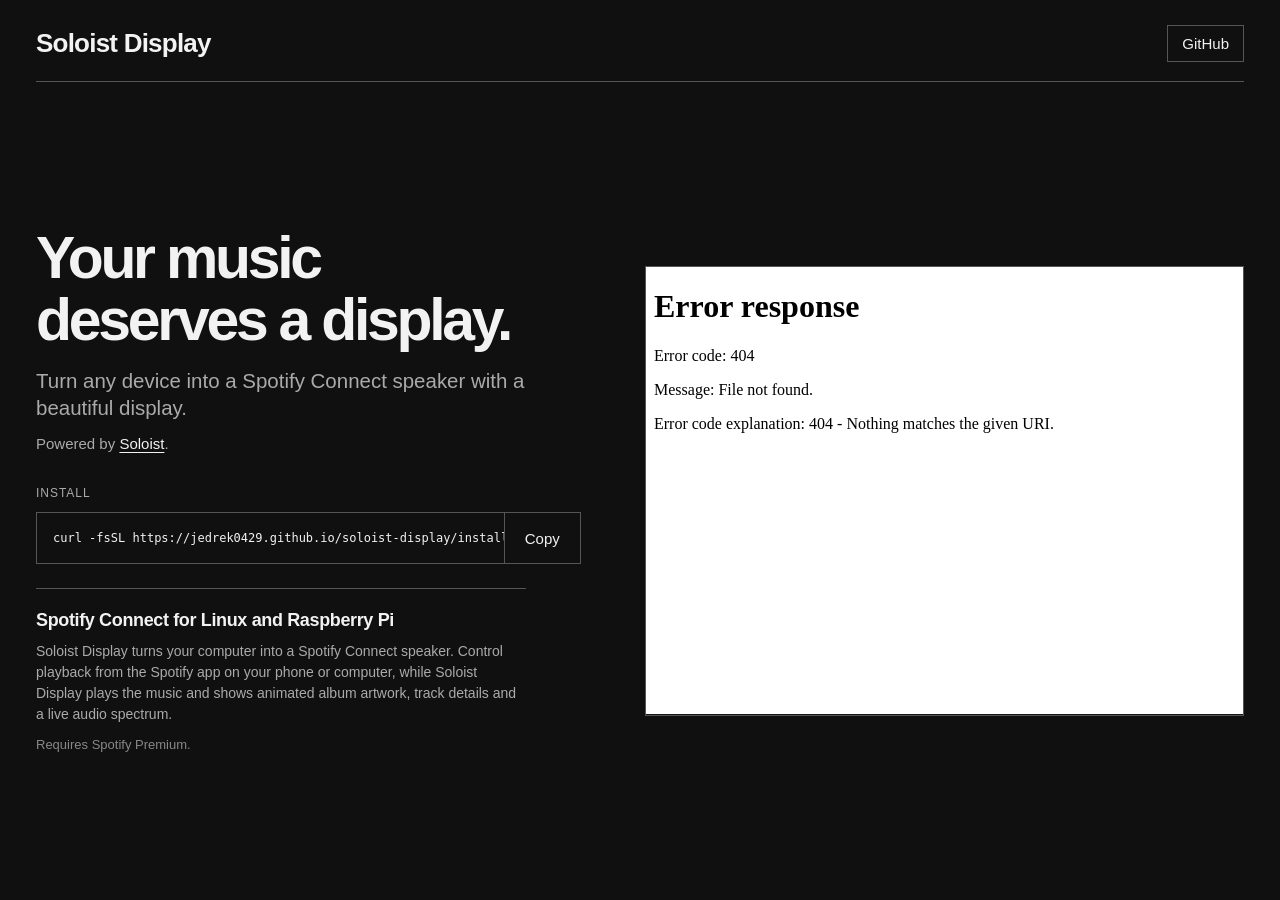
==== commit c2d2a874: "seo: separate site brand from GitHub navigation" ====
--- a/site/index.html
+++ b/site/index.html
@@ -90,7 +90,12 @@
 </head>
 <body>
 <div class="shell">
-<header class="topbar"><a class="brand" href="./" aria-label="Soloist Display home">Soloist Display</a><a class="nav-link" href="https://github.com/jedrek0429/soloist-display">GitHub</a></header>
+<header class="topbar">
+<a class="brand" href="./" aria-label="Soloist Display home">Soloist Display</a>
+<nav aria-label="Project links">
+<a class="nav-link" href="https://github.com/jedrek0429/soloist-display">GitHub</a>
+</nav>
+</header>
 <main>
 <section class="hero"><h1>Your music deserves a display.</h1><p class="description">Turn any device into a Spotify Connect speaker with a beautiful display.</p><p class="powered">Powered by <a href="https://developer.spotify.com/documentation/soloist">Soloist</a>.</p><section class="install" id="install"><span class="label">Install</span><div class="command"><code id="command">curl -fsSL https://jedrek0429.github.io/soloist-display/install.sh | sh</code><button type="button" id="copy">Copy</button></div><!-- release-version --></section></section>
 <figure class="preview" aria-label="Live Soloist Display preview: Miles Davis, So What"><iframe src="./preview.html" title="Animated Soloist Display showing So What by Miles Davis" loading="eager" tabindex="-1"></iframe></figure>
